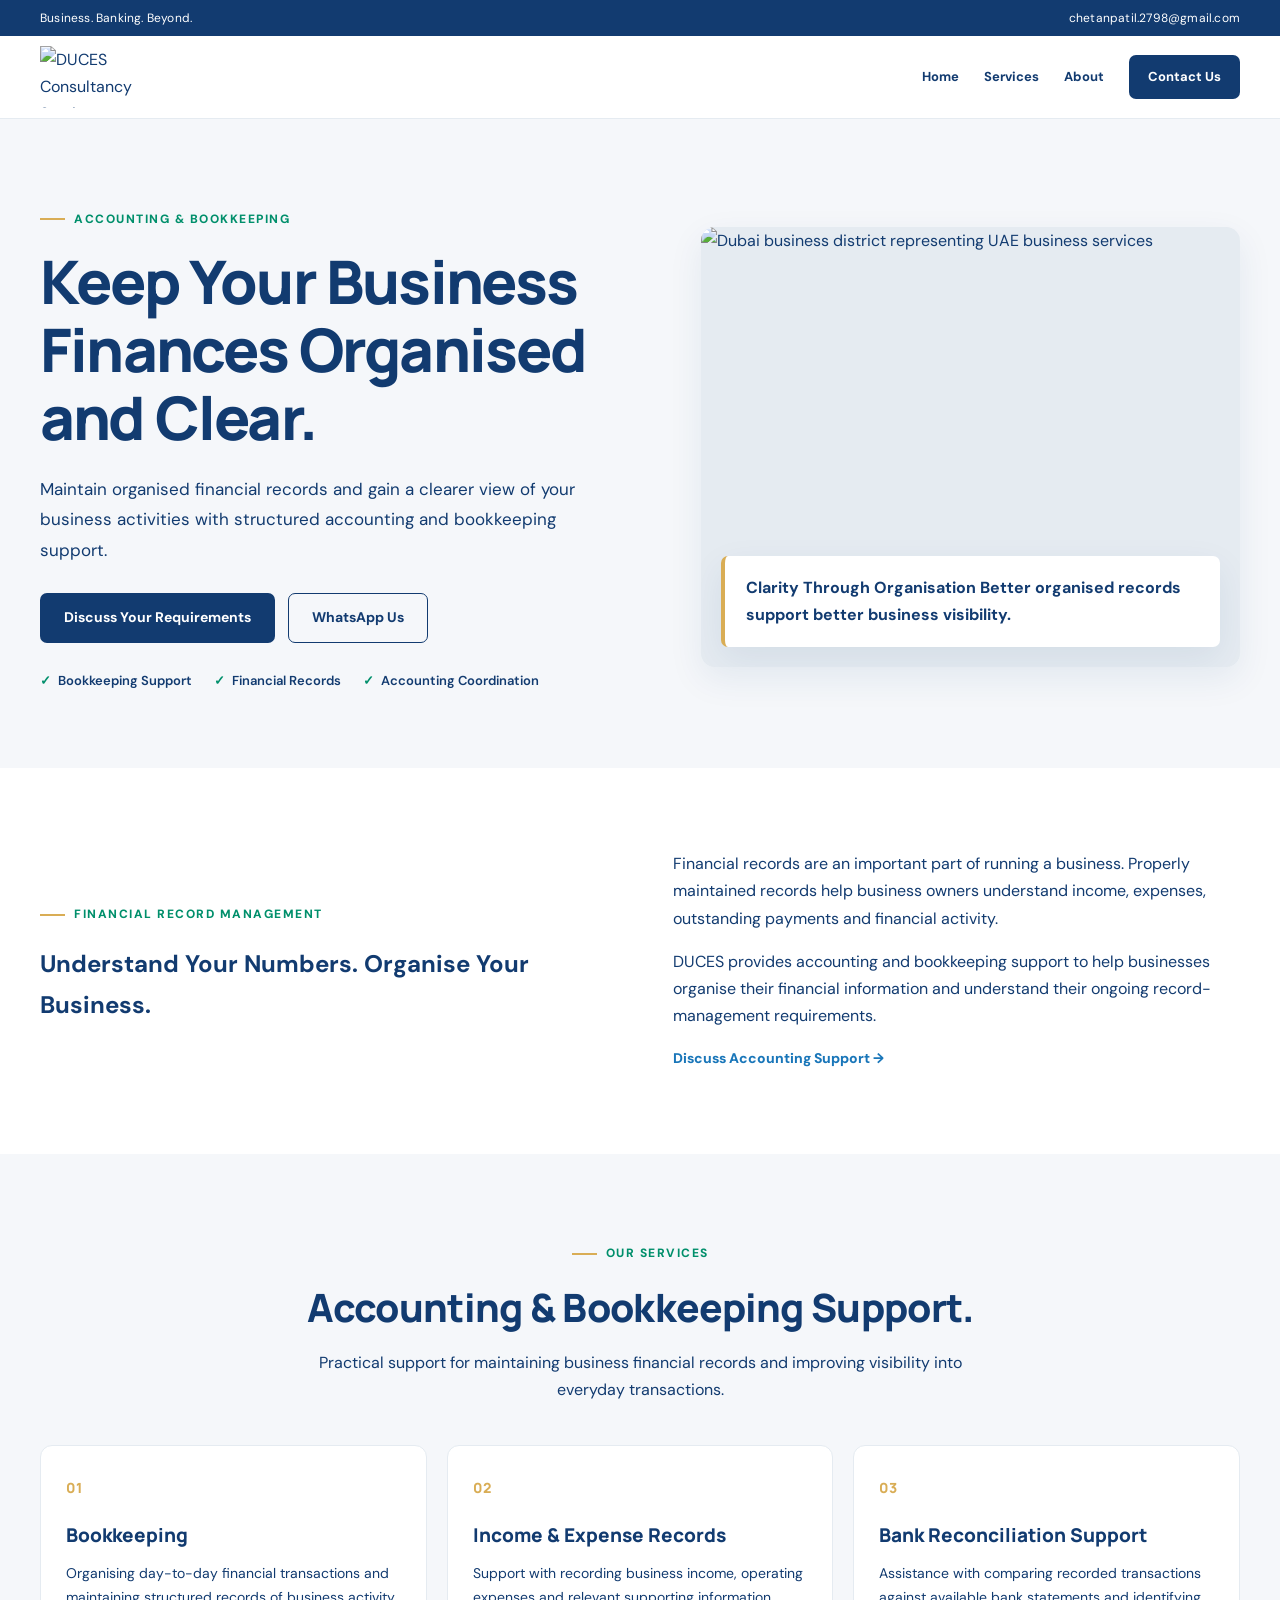
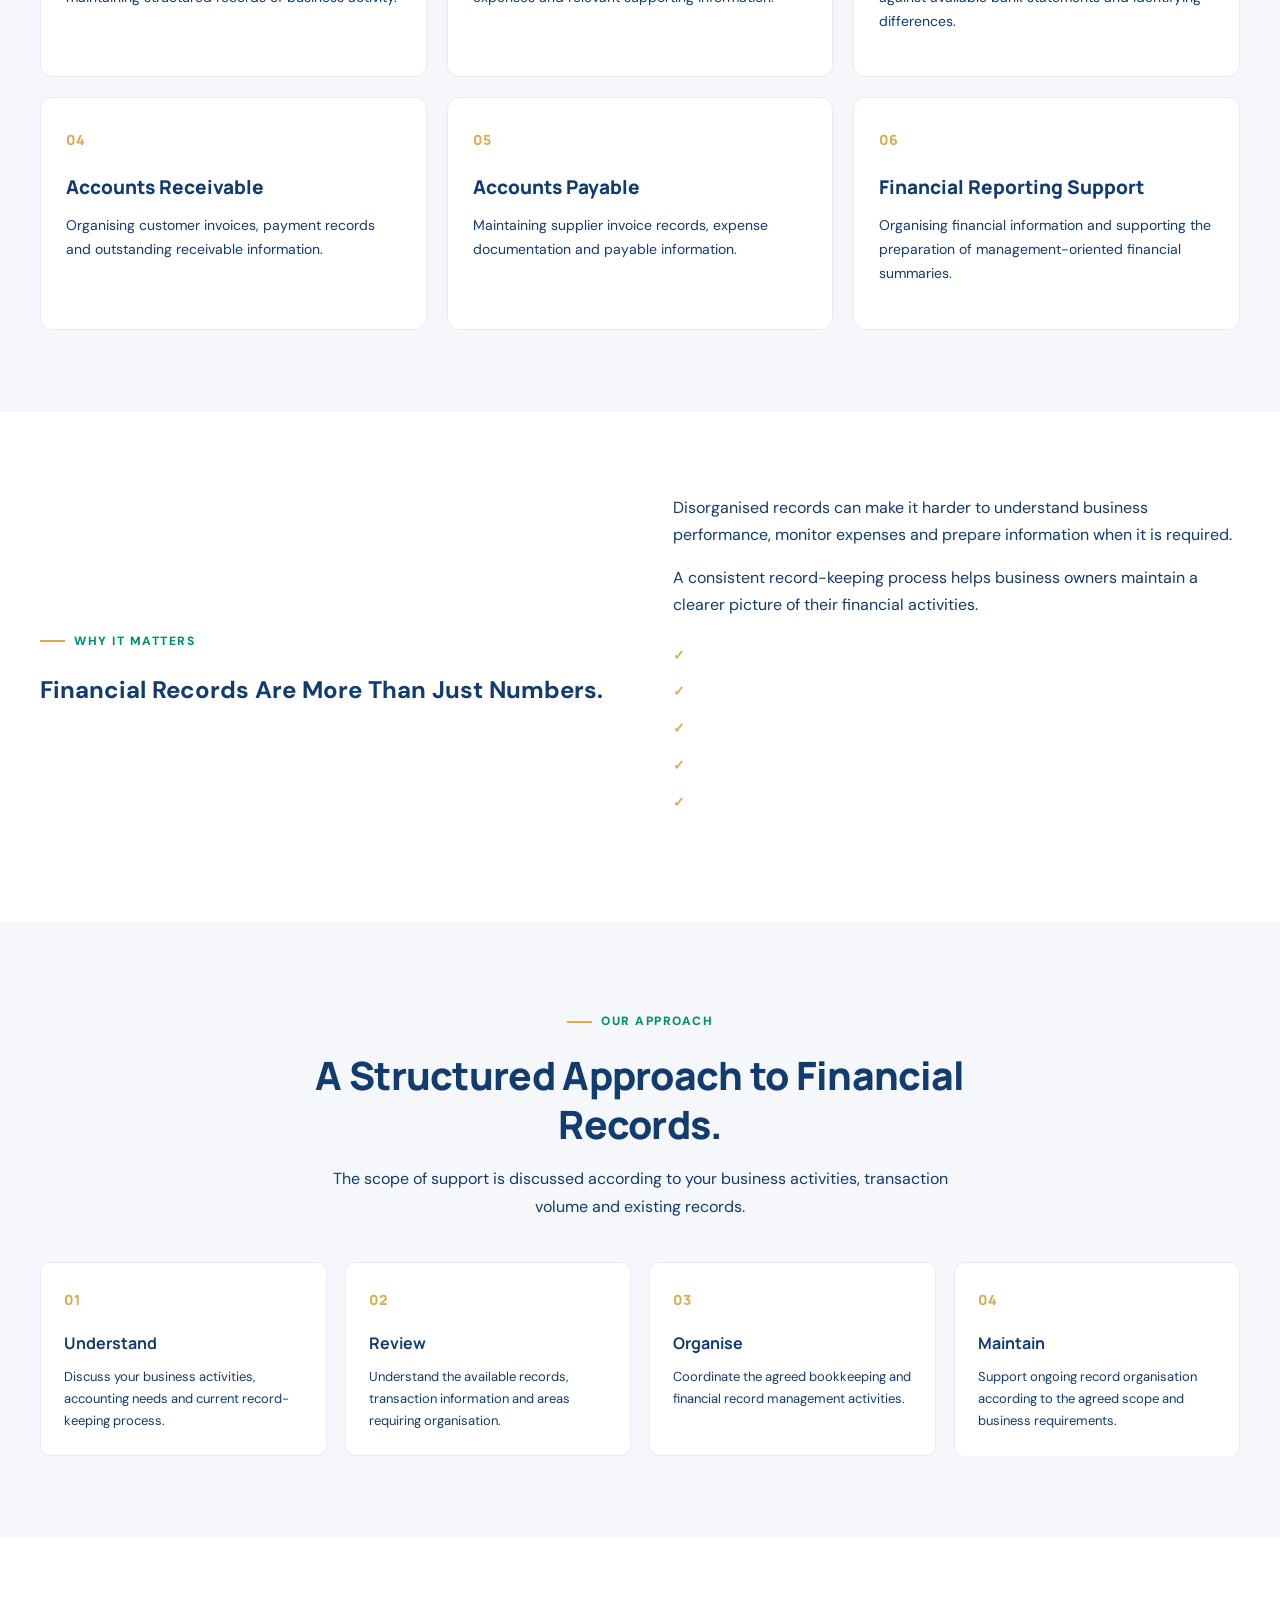
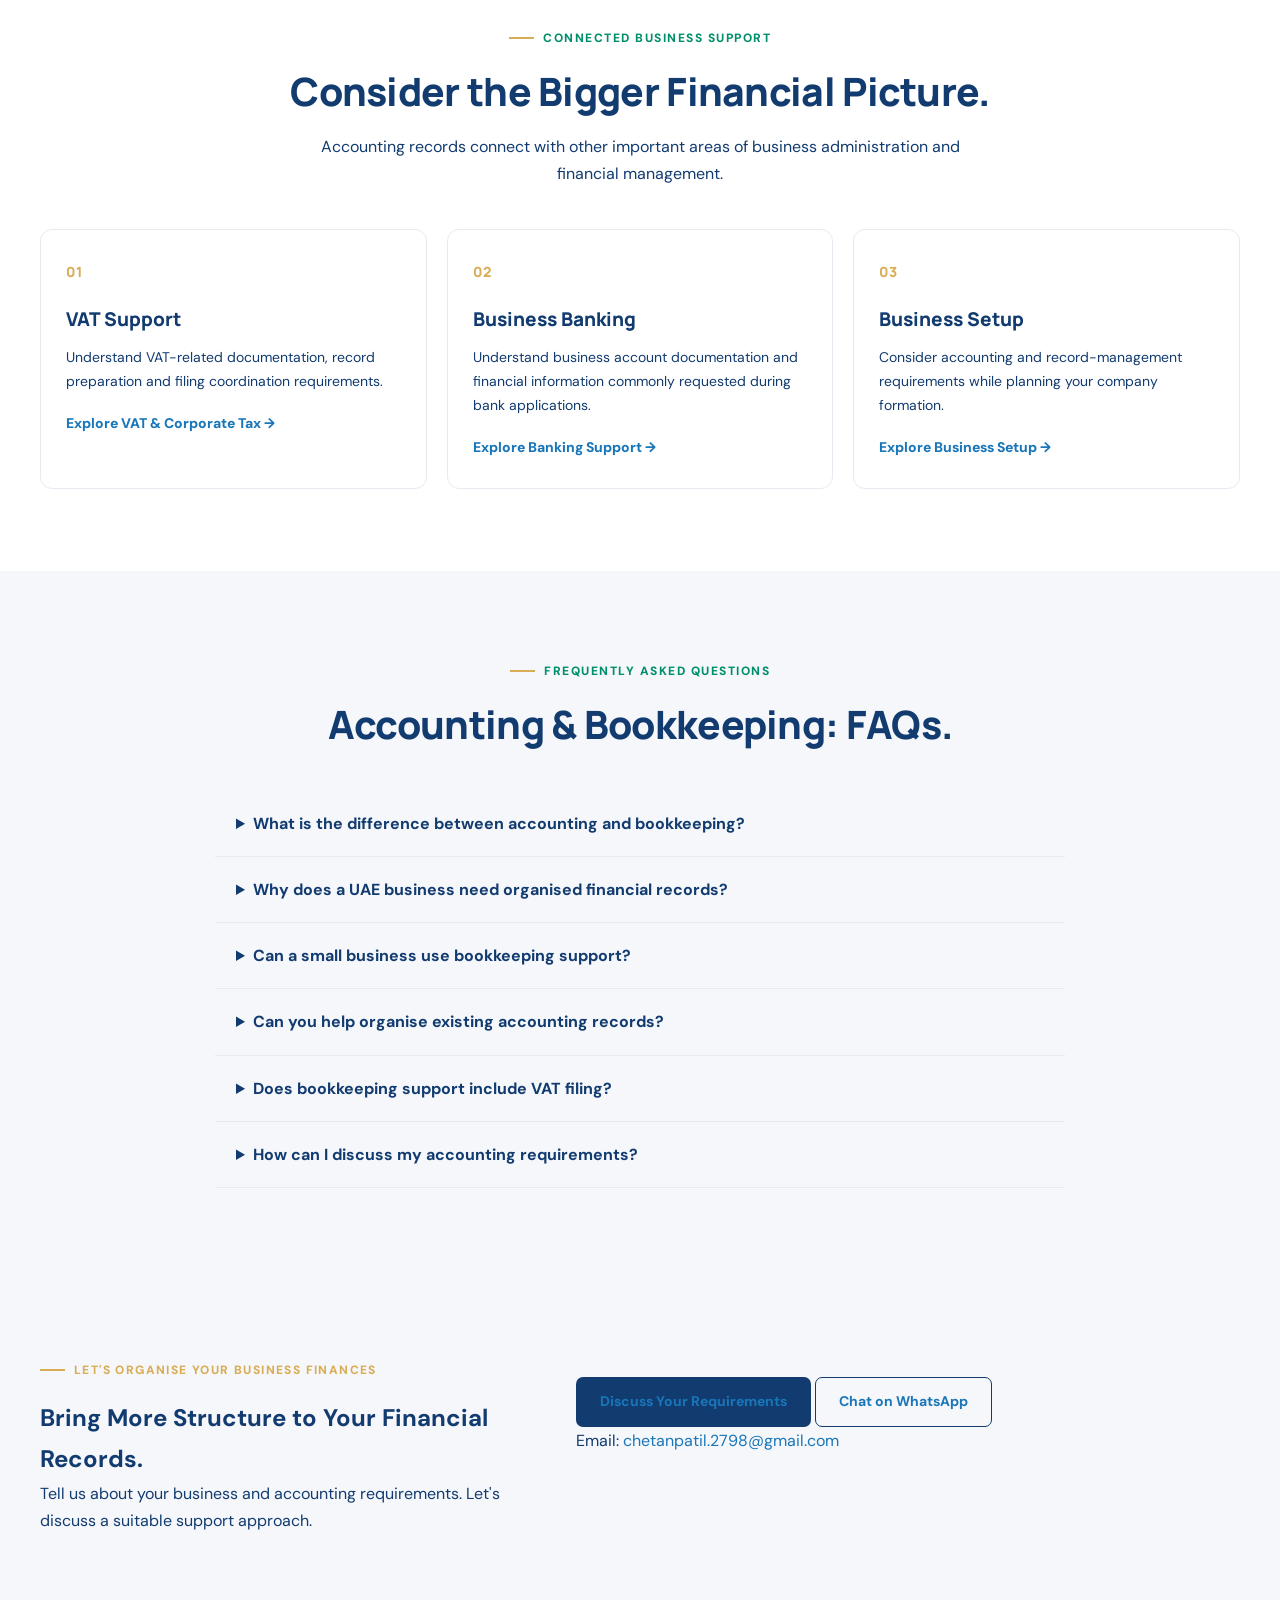
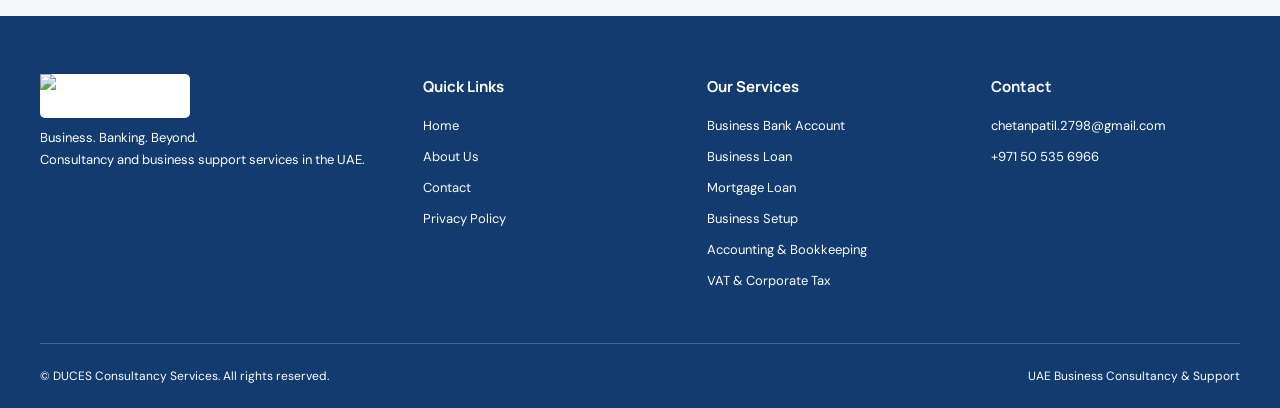
==== accounting-bookkeeping.html @ 966bcbcd "Add accounting-bookkeeping.html file with full content This file contains the complete HTML structur" ====
<!DOCTYPE html>
<html lang="en">
<head>
  <meta charset="UTF-8">
  <meta name="viewport" content="width=device-width, initial-scale=1.0">

  <title>Accounting & Bookkeeping Services in UAE | DUCES</title>
  <meta name="description" content="Explore accounting and bookkeeping support for UAE businesses. DUCES helps businesses organise financial records and understand their accounting requirements.">
  <meta name="robots" content="index, follow">
  <link rel="canonical" href="https://chetan7025.github.io/Duces-Website-V4/accounting-bookkeeping.html">

  <link rel="preconnect" href="https://fonts.googleapis.com">
  <link rel="preconnect" href="https://fonts.gstatic.com" crossorigin>
  <link href="https://fonts.googleapis.com/css2?family=DM+Sans:wght@400;500;600;700&family=Manrope:wght@400;500;600;700;800&display=swap" rel="stylesheet">

  <link rel="stylesheet" href="assets/style.css">
</head>

<body>

  <div class="topbar">
    <div class="container topbar-inner">
      <span>Business. Banking. Beyond.</span>
      <a href="mailto:chetanpatil.2798@gmail.com">chetanpatil.2798@gmail.com</a>
    </div>
  </div>

  <header class="site-header">
    <div class="container nav-wrap">

      <a href="index.html" class="brand" aria-label="DUCES Home">
        <img src="assets/duces-logo.jpg" alt="DUCES Consultancy Services">
      </a>

      <button class="menu-toggle" type="button" aria-label="Open navigation menu" aria-expanded="false">
        <span></span>
        <span></span>
        <span></span>
      </button>

      <nav class="nav-links" aria-label="Main navigation">
        <a href="index.html">Home</a>
        <a href="index.html#services">Services</a>
        <a href="about.html">About</a>
        <a href="contact.html" class="nav-cta">Contact Us</a>
      </nav>

    </div>
  </header>

  <main>

    <!-- HERO -->
    <section class="hero">
      <div class="container hero-grid">

        <div class="hero-copy">
          <span class="eyebrow">ACCOUNTING & BOOKKEEPING</span>

          <h1>Keep Your Business Finances Organised and Clear.</h1>

          <p class="hero-lead">
            Maintain organised financial records and gain a clearer view
            of your business activities with structured accounting and
            bookkeeping support.
          </p>

          <div class="hero-actions">
            <a href="contact.html" class="btn btn-primary">Discuss Your Requirements</a>
            <a href="https://wa.me/971505356966" class="btn btn-outline" target="_blank" rel="noopener">WhatsApp Us</a>
          </div>

          <div class="hero-points">
            <span>Bookkeeping Support</span>
            <span>Financial Records</span>
            <span>Accounting Coordination</span>
          </div>
        </div>

        <div class="hero-visual">
          <img
            src="assets/duces-hero.jpg"
            alt="Dubai business district representing UAE business services"
            loading="eager">
          <div class="visual-note">
            <strong>Clarity Through Organisation</strong>
            <span>Better organised records support better business visibility.</span>
          </div>
        </div>

      </div>
    </section>

    <!-- INTRODUCTION -->
    <section class="section">
      <div class="container split">

        <div>
          <span class="eyebrow">FINANCIAL RECORD MANAGEMENT</span>
          <h2>Understand Your Numbers. Organise Your Business.</h2>
        </div>

        <div class="body-copy">
          <p>
            Financial records are an important part of running a business.
            Properly maintained records help business owners understand
            income, expenses, outstanding payments and financial activity.
          </p>

          <p>
            DUCES provides accounting and bookkeeping support to help
            businesses organise their financial information and understand
            their ongoing record-management requirements.
          </p>

          <a href="contact.html" class="text-link">Discuss Accounting Support →</a>
        </div>

      </div>
    </section>

    <!-- SERVICES -->
    <section class="section section-soft">
      <div class="container">

        <div class="section-heading">
          <span class="eyebrow">OUR SERVICES</span>
          <h2>Accounting & Bookkeeping Support.</h2>
          <p>
            Practical support for maintaining business financial records
            and improving visibility into everyday transactions.
          </p>
        </div>

        <div class="service-grid">

          <article class="service-card">
            <span class="card-no">01</span>
            <h3>Bookkeeping</h3>
            <p>
              Organising day-to-day financial transactions and maintaining
              structured records of business activity.
            </p>
          </article>

          <article class="service-card">
            <span class="card-no">02</span>
            <h3>Income & Expense Records</h3>
            <p>
              Support with recording business income, operating expenses
              and relevant supporting information.
            </p>
          </article>

          <article class="service-card">
            <span class="card-no">03</span>
            <h3>Bank Reconciliation Support</h3>
            <p>
              Assistance with comparing recorded transactions against
              available bank statements and identifying differences.
            </p>
          </article>

          <article class="service-card">
            <span class="card-no">04</span>
            <h3>Accounts Receivable</h3>
            <p>
              Organising customer invoices, payment records and outstanding
              receivable information.
            </p>
          </article>

          <article class="service-card">
            <span class="card-no">05</span>
            <h3>Accounts Payable</h3>
            <p>
              Maintaining supplier invoice records, expense documentation
              and payable information.
            </p>
          </article>

          <article class="service-card">
            <span class="card-no">06</span>
            <h3>Financial Reporting Support</h3>
            <p>
              Organising financial information and supporting the preparation
              of management-oriented financial summaries.
            </p>
          </article>

        </div>

      </div>
    </section>

    <!-- BUSINESS BENEFITS -->
    <section class="section">
      <div class="container split">

        <div>
          <span class="eyebrow">WHY IT MATTERS</span>
          <h2>Financial Records Are More Than Just Numbers.</h2>
        </div>

        <div class="body-copy">
          <p>
            Disorganised records can make it harder to understand business
            performance, monitor expenses and prepare information when it
            is required.
          </p>

          <p>
            A consistent record-keeping process helps business owners
            maintain a clearer picture of their financial activities.
          </p>

          <ul class="check-list">
            <li>Better visibility of income and expenses</li>
            <li>Organised transaction records</li>
            <li>Improved tracking of receivables and payables</li>
            <li>More structured financial information</li>
            <li>Support for tax-related record preparation</li>
          </ul>

        </div>

      </div>
    </section>

    <!-- PROCESS -->
    <section class="section section-soft process-section">
      <div class="container">

        <div class="section-heading">
          <span class="eyebrow">OUR APPROACH</span>
          <h2>A Structured Approach to Financial Records.</h2>
          <p>
            The scope of support is discussed according to your business
            activities, transaction volume and existing records.
          </p>
        </div>

        <div class="process-grid">

          <div class="stage">
            <span class="card-no">01</span>
            <h3>Understand</h3>
            <p>
              Discuss your business activities, accounting needs and
              current record-keeping process.
            </p>
          </div>

          <div class="stage">
            <span class="card-no">02</span>
            <h3>Review</h3>
            <p>
              Understand the available records, transaction information
              and areas requiring organisation.
            </p>
          </div>

          <div class="stage">
            <span class="card-no">03</span>
            <h3>Organise</h3>
            <p>
              Coordinate the agreed bookkeeping and financial record
              management activities.
            </p>
          </div>

          <div class="stage">
            <span class="card-no">04</span>
            <h3>Maintain</h3>
            <p>
              Support ongoing record organisation according to the agreed
              scope and business requirements.
            </p>
          </div>

        </div>
      </div>
    </section>

    <!-- CONNECTED SERVICES -->
    <section class="section">
      <div class="container">

        <div class="section-heading">
          <span class="eyebrow">CONNECTED BUSINESS SUPPORT</span>
          <h2>Consider the Bigger Financial Picture.</h2>
          <p>
            Accounting records connect with other important areas of
            business administration and financial management.
          </p>
        </div>

        <div class="service-grid">

          <article class="service-card">
            <span class="card-no">01</span>
            <h3>VAT Support</h3>
            <p>
              Understand VAT-related documentation, record preparation
              and filing coordination requirements.
            </p>
            <a href="vat-corporate-tax.html" class="text-link">Explore VAT & Corporate Tax →</a>
          </article>

          <article class="service-card">
            <span class="card-no">02</span>
            <h3>Business Banking</h3>
            <p>
              Understand business account documentation and financial
              information commonly requested during bank applications.
            </p>
            <a href="business-bank-account.html" class="text-link">Explore Banking Support →</a>
          </article>

          <article class="service-card">
            <span class="card-no">03</span>
            <h3>Business Setup</h3>
            <p>
              Consider accounting and record-management requirements
              while planning your company formation.
            </p>
            <a href="business-setup.html" class="text-link">Explore Business Setup →</a>
          </article>

        </div>

      </div>
    </section>

    <!-- FAQ -->
    <section class="section section-soft">
      <div class="container">

        <div class="section-heading">
          <span class="eyebrow">FREQUENTLY ASKED QUESTIONS</span>
          <h2>Accounting & Bookkeeping: FAQs.</h2>
        </div>

        <div class="faq-list">

          <details>
            <summary>What is the difference between accounting and bookkeeping?</summary>
            <p>
              Bookkeeping focuses on recording and organising financial
              transactions. Accounting involves interpreting, reviewing
              and presenting financial information. The scope of each
              service depends on the agreed engagement.
            </p>
          </details>

          <details>
            <summary>Why does a UAE business need organised financial records?</summary>
            <p>
              Organised records help business owners monitor financial
              activity, understand expenses, review transactions and
              prepare relevant information for business and tax purposes.
            </p>
          </details>

          <details>
            <summary>Can a small business use bookkeeping support?</summary>
            <p>
              Yes. Businesses of different sizes may benefit from
              maintaining structured transaction and financial records.
              The appropriate scope depends on the business's needs.
            </p>
          </details>

          <details>
            <summary>Can you help organise existing accounting records?</summary>
            <p>
              Existing records can be reviewed to understand their current
              structure and identify the support required. The scope will
              depend on the availability and condition of the information.
            </p>
          </details>

          <details>
            <summary>Does bookkeeping support include VAT filing?</summary>
            <p>
              Bookkeeping and VAT filing are different activities.
              VAT-related support should be discussed separately to
              establish the required scope and applicable responsibilities.
            </p>
            <a href="vat-corporate-tax.html" class="text-link">Explore VAT & Corporate Tax Support →</a>
          </details>

          <details>
            <summary>How can I discuss my accounting requirements?</summary>
            <p>
              Contact DUCES with a brief overview of your business,
              transaction activity and current accounting requirements.
              The appropriate support can then be discussed.
            </p>
          </details>

        </div>
      </div>
    </section>

    <!-- FINAL CTA -->
    <section class="contact-section">
      <div class="container contact-grid">

        <div>
          <span class="eyebrow eyebrow-light">LET'S ORGANISE YOUR BUSINESS FINANCES</span>
          <h2>Bring More Structure to Your Financial Records.</h2>
          <p>
            Tell us about your business and accounting requirements.
            Let's discuss a suitable support approach.
          </p>
        </div>

        <div class="contact-detail">
          <a href="contact.html" class="btn btn-primary">Discuss Your Requirements</a>
          <a href="https://wa.me/971505356966" class="btn btn-outline" target="_blank" rel="noopener">Chat on WhatsApp</a>
          <p>
            Email:
            <a href="mailto:chetanpatil.2798@gmail.com">chetanpatil.2798@gmail.com</a>
          </p>
        </div>

      </div>
    </section>

  </main>

  <footer class="site-footer">
    <div class="container footer-main">

      <div>
        <a href="index.html" class="footer-logo">
          <img src="assets/duces-logo.jpg" alt="DUCES Consultancy Services">
        </a>
        <p>
          Business. Banking. Beyond.<br>
          Consultancy and business support services in the UAE.
        </p>
      </div>

      <div>
        <h3>Quick Links</h3>
        <a href="index.html">Home</a>
        <a href="about.html">About Us</a>
        <a href="contact.html">Contact</a>
        <a href="privacy-policy.html">Privacy Policy</a>
      </div>

      <div>
        <h3>Our Services</h3>
        <a href="business-bank-account.html">Business Bank Account</a>
        <a href="business-loan.html">Business Loan</a>
        <a href="mortgage-loan.html">Mortgage Loan</a>
        <a href="business-setup.html">Business Setup</a>
        <a href="accounting-bookkeeping.html">Accounting & Bookkeeping</a>
        <a href="vat-corporate-tax.html">VAT & Corporate Tax</a>
      </div>

      <div>
        <h3>Contact</h3>
        <a href="mailto:chetanpatil.2798@gmail.com">chetanpatil.2798@gmail.com</a>
        <a href="https://wa.me/971505356966" target="_blank" rel="noopener">+971 50 535 6966</a>
      </div>

    </div>

    <div class="container footer-bottom">
      <p>© <span id="current-year"></span> DUCES Consultancy Services. All rights reserved.</p>
      <p>UAE Business Consultancy & Support</p>
    </div>
  </footer>

  <script src="assets/script.js"></script>
</body>
</html>
---- assets/style.css ----
@import url('https://fonts.googleapis.com/css2?family=DM+Sans:wght@400;500;600;700&family=Manrope:wght@400;500;600;700;800&display=swap');

:root {
  --royal-blue: #123B70;
  --corporate-blue: #1976B9;
  --emerald-green: #008F6B;
  --champagne-gold: #D9AD55;
  --white: #FFFFFF;
  --light-bg: #F5F7FA;
  --soft-silver: #E5EBF1;

  --font-heading: 'Manrope', sans-serif;
  --font-body: 'DM Sans', sans-serif;

  --container: 1200px;
  --radius: 12px;
  --shadow: 0 12px 35px rgba(18, 59, 112, 0.08);
  --transition: 0.25s ease;
}

* {
  margin: 0;
  padding: 0;
  box-sizing: border-box;
}

html {
  scroll-behavior: smooth;
  scroll-padding-top: 100px;
}

body {
  font-family: var(--font-body);
  color: var(--royal-blue);
  background: var(--white);
  line-height: 1.7;
  font-size: 16px;
  -webkit-font-smoothing: antialiased;
}

img {
  display: block;
  max-width: 100%;
}

a {
  color: inherit;
  text-decoration: none;
  transition: var(--transition);
}

button,
input,
select,
textarea {
  font: inherit;
}

button,
a {
  -webkit-tap-highlight-color: transparent;
}

button {
  cursor: pointer;
}

.container {
  width: min(var(--container), calc(100% - 48px));
  margin-inline: auto;
}

/* TOP BAR */

.topbar {
  background: var(--royal-blue);
  color: var(--white);
  font-size: 12px;
  letter-spacing: 0.2px;
}

.topbar-inner {
  min-height: 36px;
  display: flex;
  align-items: center;
  justify-content: space-between;
  gap: 16px;
}

.topbar a {
  color: var(--white);
}

.topbar a:hover {
  color: var(--champagne-gold);
}

/* HEADER AND NAVIGATION */

.site-header {
  position: sticky;
  top: 0;
  z-index: 1000;
  background: var(--white);
  border-bottom: 1px solid var(--soft-silver);
}

.nav-wrap {
  min-height: 82px;
  display: flex;
  align-items: center;
  justify-content: space-between;
  gap: 28px;
}

.brand {
  display: inline-flex;
  align-items: center;
  flex-shrink: 0;
}

.brand img {
  width: 155px;
  max-height: 62px;
  object-fit: contain;
}

.nav-links {
  display: flex;
  align-items: center;
  gap: 25px;
}

.nav-links a {
  color: var(--royal-blue);
  font-size: 13px;
  font-weight: 700;
  white-space: nowrap;
}

.nav-links a:hover {
  color: var(--corporate-blue);
}

.nav-links .nav-cta {
  color: var(--white);
  background: var(--royal-blue);
  padding: 11px 19px;
  border-radius: 7px;
}

.nav-links .nav-cta:hover {
  background: var(--corporate-blue);
  color: var(--white);
}

.menu-toggle {
  display: none;
  border: 1px solid var(--soft-silver);
  background: var(--white);
  color: var(--royal-blue);
  border-radius: 8px;
  padding: 9px 12px;
  font-size: 21px;
}

/* BUTTONS */

.btn {
  min-height: 48px;
  padding: 12px 23px;
  display: inline-flex;
  align-items: center;
  justify-content: center;
  gap: 8px;
  border: 1px solid transparent;
  border-radius: 7px;
  font-size: 14px;
  font-weight: 700;
  text-align: center;
  transition: var(--transition);
}

.btn-primary {
  background: var(--royal-blue);
  color: var(--white);
}

.btn-primary:hover {
  background: var(--corporate-blue);
  transform: translateY(-2px);
}

.btn-outline {
  background: transparent;
  color: var(--royal-blue);
  border-color: var(--royal-blue);
}

.btn-outline:hover {
  background: var(--royal-blue);
  color: var(--white);
}

/* HOMEPAGE HERO */

.hero {
  position: relative;
  overflow: hidden;
  padding: 82px 0 76px;
  background: var(--light-bg);
}

.hero-grid {
  display: grid;
  grid-template-columns: 1.05fr 0.95fr;
  align-items: center;
  gap: 65px;
}

.hero-copy {
  max-width: 610px;
}

.eyebrow {
  display: inline-flex;
  align-items: center;
  gap: 9px;
  margin-bottom: 19px;
  color: var(--emerald-green);
  font-size: 12px;
  font-weight: 800;
  letter-spacing: 1.5px;
  text-transform: uppercase;
}

.eyebrow::before {
  content: "";
  width: 25px;
  height: 2px;
  background: var(--champagne-gold);
}

.hero h1 {
  max-width: 650px;
  margin-bottom: 22px;
  color: var(--royal-blue);
  font-family: var(--font-heading);
  font-size: clamp(38px, 5vw, 60px);
  font-weight: 800;
  line-height: 1.13;
  letter-spacing: -1.8px;
}

.hero-lead {
  max-width: 560px;
  margin-bottom: 28px;
  font-size: 17px;
  line-height: 1.8;
}

.hero-actions {
  display: flex;
  flex-wrap: wrap;
  gap: 13px;
  margin-bottom: 27px;
}

.hero-points {
  display: flex;
  flex-wrap: wrap;
  gap: 13px 22px;
  font-size: 13px;
  font-weight: 600;
}

.hero-points span::before {
  content: "✓";
  margin-right: 7px;
  color: var(--emerald-green);
  font-weight: 800;
}

.hero-visual {
  position: relative;
  min-height: 420px;
  border-radius: 14px;
  overflow: hidden;
  background: var(--soft-silver);
  box-shadow: var(--shadow);
}

.hero-visual img {
  width: 100%;
  height: 440px;
  object-fit: cover;
}

.visual-note {
  position: absolute;
  left: 20px;
  right: 20px;
  bottom: 20px;
  padding: 18px 21px;
  background: var(--white);
  border-left: 4px solid var(--champagne-gold);
  border-radius: 7px;
  box-shadow: var(--shadow);
  font-weight: 700;
}

/* QUICK SERVICE LINKS */

.quick-links {
  padding: 25px 0;
  background: var(--white);
  border-bottom: 1px solid var(--soft-silver);
}

.quick-grid {
  display: grid;
  grid-template-columns: repeat(4, 1fr);
  gap: 14px;
}

.quick-grid a {
  padding: 13px 15px;
  border: 1px solid var(--soft-silver);
  border-radius: 8px;
  color: var(--royal-blue);
  font-size: 13px;
  font-weight: 700;
  text-align: center;
}

.quick-grid a:hover {
  border-color: var(--corporate-blue);
  color: var(--corporate-blue);
  background: var(--light-bg);
}

/* GENERAL SECTIONS */

.section {
  padding: 82px 0;
}

.section-soft {
  background: var(--light-bg);
}

.split {
  display: grid;
  grid-template-columns: 1fr 1fr;
  align-items: center;
  gap: 65px;
}

.body-copy {
  max-width: 620px;
}

.body-copy p + p {
  margin-top: 16px;
}

.text-link {
  display: inline-flex;
  margin-top: 18px;
  color: var(--corporate-blue);
  font-size: 14px;
  font-weight: 800;
}

.text-link:hover {
  color: var(--emerald-green);
}

.section-heading {
  max-width: 700px;
  margin: 0 auto 42px;
  text-align: center;
}

.section-heading .eyebrow {
  justify-content: center;
}

.section-heading h2,
.body-copy h2 {
  margin-bottom: 17px;
  color: var(--royal-blue);
  font-family: var(--font-heading);
  font-size: clamp(28px, 3.5vw, 39px);
  font-weight: 800;
  line-height: 1.25;
  letter-spacing: -0.7px;
}

.section-heading p {
  max-width: 650px;
  margin: 0 auto;
}

/* SERVICE CARDS */

.service-grid {
  display: grid;
  grid-template-columns: repeat(3, 1fr);
  gap: 20px;
}

.service-card {
  position: relative;
  padding: 28px 25px;
  background: var(--white);
  border: 1px solid var(--soft-silver);
  border-radius: var(--radius);
  transition: var(--transition);
}

.service-card:hover {
  transform: translateY(-5px);
  border-color: var(--corporate-blue);
  box-shadow: var(--shadow);
}

.card-no {
  display: inline-block;
  margin-bottom: 19px;
  color: var(--champagne-gold);
  font-family: var(--font-heading);
  font-size: 14px;
  font-weight: 800;
  letter-spacing: 1px;
}

.service-card h3 {
  margin-bottom: 11px;
  color: var(--royal-blue);
  font-family: var(--font-heading);
  font-size: 19px;
  font-weight: 800;
}

.service-card p {
  margin-bottom: 15px;
  font-size: 14px;
}

.service-card .text-link {
  margin-top: 0;
}

/* BANKING FEATURE SECTION */

.banking-section {
  padding: 82px 0;
  background: var(--royal-blue);
  color: var(--white);
}

.banking-section h2 {
  margin-bottom: 18px;
  color: var(--white);
  font-family: var(--font-heading);
  font-size: clamp(30px, 3.5vw, 42px);
  line-height: 1.25;
}

.banking-section p {
  color: var(--white);
}

.eyebrow-light {
  display: inline-flex;
  align-items: center;
  gap: 9px;
  margin-bottom: 18px;
  color: var(--champagne-gold);
  font-size: 12px;
  font-weight: 800;
  letter-spacing: 1.4px;
  text-transform: uppercase;
}

.check-list {
  display: grid;
  gap: 13px;
  margin: 25px 0;
  list-style: none;
}

.check-list li {
  color: var(--white);
  font-size: 14px;
}

.check-list li::before {
  content: "✓";
  margin-right: 10px;
  color: var(--champagne-gold);
  font-weight: 800;
}

.fine-print {
  margin-top: 20px;
  color: var(--white);
  font-size: 12px;
  opacity: 0.85;
}

.banking-panel {
  padding: 31px;
  background: var(--white);
  color: var(--royal-blue);
  border-radius: 12px;
}

.banking-panel h3 {
  margin-bottom: 18px;
  font-family: var(--font-heading);
  font-size: 23px;
}

.panel-kicker {
  margin-bottom: 8px;
  color: var(--emerald-green);
  font-size: 11px;
  font-weight: 800;
  letter-spacing: 1.3px;
  text-transform: uppercase;
}

.stage {
  padding: 17px 0;
  border-bottom: 1px solid var(--soft-silver);
}

.stage:last-child {
  border-bottom: 0;
}

.stage strong {
  display: block;
  margin-bottom: 5px;
  color: var(--royal-blue);
}

.stage p {
  color: var(--royal-blue);
  font-size: 13px;
}

.feature-list {
  display: grid;
  grid-template-columns: repeat(2, 1fr);
  gap: 13px;
  margin-top: 24px;
}

.feature-list div {
  padding: 15px;
  background: var(--light-bg);
  border-radius: 8px;
  font-size: 13px;
  font-weight: 700;
}

/* BUSINESS SETUP */

.setup-grid {
  display: grid;
  grid-template-columns: repeat(3, 1fr);
  gap: 18px;
}

.setup-grid > div {
  padding: 25px;
  background: var(--white);
  border: 1px solid var(--soft-silver);
  border-radius: var(--radius);
}

.setup-grid h3 {
  margin-bottom: 10px;
  font-family: var(--font-heading);
  font-size: 18px;
}

.setup-grid p {
  font-size: 14px;
}

.section-footnote {
  margin-top: 28px;
  color: var(--royal-blue);
  font-size: 12px;
  text-align: center;
}

/* PROCESS */

.process-section {
  background: var(--light-bg);
}

.process-grid {
  display: grid;
  grid-template-columns: repeat(4, 1fr);
  gap: 18px;
}

.process-grid > div {
  padding: 23px;
  background: var(--white);
  border: 1px solid var(--soft-silver);
  border-radius: 10px;
}

.process-grid strong {
  display: block;
  margin-bottom: 9px;
  color: var(--corporate-blue);
  font-family: var(--font-heading);
  font-size: 19px;
}

.process-grid h3 {
  margin-bottom: 8px;
  font-family: var(--font-heading);
  font-size: 16px;
}

.process-grid p {
  font-size: 13px;
}

/* WHY DUCES */

.principles {
  display: grid;
  grid-template-columns: repeat(3, 1fr);
  gap: 18px;
  margin-top: 28px;
}

.principles > div {
  padding: 22px;
  border-left: 3px solid var(--champagne-gold);
  background: var(--light-bg);
}

.principles h3 {
  margin-bottom: 7px;
  font-family: var(--font-heading);
  font-size: 16px;
}

.principles p {
  font-size: 13px;
}

/* FAQ */

.faq-list {
  max-width: 850px;
  margin: 0 auto;
}

.faq-list details {
  padding: 19px 21px;
  border-bottom: 1px solid var(--soft-silver);
}

.faq-list summary {
  color: var(--royal-blue);
  font-weight: 700;
  cursor: pointer;
}

.faq-list details p {
  padding-top: 13px;
  font-size: 14px;
}

/* CONTACT SECTION */

.contact-section {
  padding: 82px 0;
  background: var(--light-bg);
}

.contact-grid {
  display: grid;
  grid-template-columns: 0.85fr 1.15fr;
  align-items: start;
  gap: 45px;
}

.contact-detail {
  margin-top: 25px;
}

.contact-detail > div {
  margin-bottom: 19px;
}

.contact-detail strong {
  display: block;
  margin-bottom: 4px;
  color: var(--royal-blue);
}

.contact-detail a {
  color: var(--corporate-blue);
  overflow-wrap: anywhere;
}

.contact-form {
  padding: 32px;
  background: var(--white);
  border: 1px solid var(--soft-silver);
  border-radius: 12px;
  box-shadow: var(--shadow);
}

.contact-form h3 {
  margin-bottom: 21px;
  font-family: var(--font-heading);
  font-size: 23px;
}

.form-row {
  display: grid;
  grid-template-columns: 1fr 1fr;
  gap: 15px;
}

.contact-form label {
  display: block;
  margin-bottom: 7px;
  color: var(--royal-blue);
  font-size: 13px;
  font-weight: 700;
}

.contact-form input,
.contact-form select,
.contact-form textarea {
  width: 100%;
  min-height: 47px;
  margin-bottom: 17px;
  padding: 11px 13px;
  color: var(--royal-blue);
  background: var(--white);
  border: 1px solid var(--soft-silver);
  border-radius: 7px;
  outline: none;
}

.contact-form textarea {
  min-height: 125px;
  resize: vertical;
}

.contact-form input:focus,
.contact-form select:focus,
.contact-form textarea:focus {
  border-color: var(--corporate-blue);
  box-shadow: 0 0 0 3px rgba(25, 118, 185, 0.12);
}

.consent {
  display: flex !important;
  align-items: flex-start;
  gap: 10px;
  margin: 0 0 17px;
  font-size: 12px !important;
  font-weight: 500 !important;
}

.consent input {
  width: 16px;
  min-height: 16px;
  margin: 3px 0 0;
  flex-shrink: 0;
}

.submit-btn {
  width: 100%;
  border: 0;
}

.form-note {
  margin-top: 13px;
  font-size: 11px;
}

/* FOOTER */

.site-footer {
  padding: 58px 0 0;
  background: var(--royal-blue);
  color: var(--white);
}

.footer-main {
  display: grid;
  grid-template-columns: 1.4fr 1fr 1fr 1fr;
  gap: 35px;
  padding-bottom: 42px;
}

.footer-logo {
  width: 150px;
  max-height: 65px;
  margin-bottom: 17px;
  object-fit: contain;
  background: var(--white);
  border-radius: 5px;
}

.footer-main h3 {
  margin-bottom: 15px;
  color: var(--white);
  font-family: var(--font-heading);
  font-size: 15px;
}

.footer-main p,
.footer-main a {
  color: var(--white);
  font-size: 13px;
}

.footer-main a {
  display: block;
  margin-bottom: 9px;
}

.footer-main a:hover {
  color: var(--champagne-gold);
}

.footer-bottom {
  min-height: 65px;
  display: flex;
  align-items: center;
  justify-content: space-between;
  gap: 18px;
  border-top: 1px solid rgba(255,255,255,0.2);
  color: var(--white);
  font-size: 12px;
}

/* ACCESSIBILITY */

a:focus-visible,
button:focus-visible,
summary:focus-visible,
input:focus-visible,
select:focus-visible,
textarea:focus-visible {
  outline: 3px solid var(--champagne-gold);
  outline-offset: 3px;
}

/* TABLET */

@media (max-width: 1000px) {
  .nav-links {
    gap: 15px;
  }

  .nav-links a {
    font-size: 12px;
  }

  .hero-grid,
  .split {
    gap: 35px;
  }

  .service-grid {
    grid-template-columns: repeat(2, 1fr);
  }

  .footer-main {
    grid-template-columns: repeat(2, 1fr);
  }
}

/* MOBILE */

@media (max-width: 760px) {
  .container {
    width: min(100% - 32px, var(--container));
  }

  .topbar-inner {
    min-height: 34px;
    justify-content: center;
    text-align: center;
  }

  .topbar-inner > *:not(:first-child) {
    display: none;
  }

  .nav-wrap {
    min-height: 70px;
  }

  .brand img {
    width: 132px;
    max-height: 55px;
  }

  .menu-toggle {
    display: inline-flex;
    align-items: center;
    justify-content: center;
  }

  .nav-links {
    position: absolute;
    top: 100%;
    left: 0;
    right: 0;
    display: none;
    align-items: stretch;
    flex-direction: column;
    gap: 0;
    padding: 10px 20px 18px;
    background: var(--white);
    border-bottom: 1px solid var(--soft-silver);
    box-shadow: var(--shadow);
  }

  .nav-links.open {
    display: flex;
  }

  .nav-links a {
    padding: 13px 5px;
    border-bottom: 1px solid var(--soft-silver);
    font-size: 14px;
  }

  .nav-links .nav-cta {
    margin-top: 12px;
    padding: 12px 16px;
    text-align: center;
  }

  .hero {
    padding: 55px 0 48px;
  }

  .hero-grid,
  .split,
  .contact-grid {
    grid-template-columns: 1fr;
    gap: 32px;
  }

  .hero h1 {
    font-size: clamp(36px, 10vw, 48px);
    letter-spacing: -1px;
  }

  .hero-lead {
    font-size: 15px;
  }

  .hero-visual {
    min-height: 280px;
  }

  .hero-visual img {
    height: 300px;
  }

  .quick-grid {
    grid-template-columns: repeat(2, 1fr);
  }

  .section,
  .banking-section,
  .contact-section {
    padding: 60px 0;
  }

  .section-heading {
    margin-bottom: 30px;
  }

  .service-grid,
  .setup-grid,
  .process-grid,
  .principles {
    grid-template-columns: 1fr;
  }

  .banking-panel {
    padding: 23px;
  }

  .feature-list {
    grid-template-columns: 1fr 1fr;
  }

  .contact-form {
    padding: 23px;
  }

  .footer-main {
    grid-template-columns: 1fr 1fr;
    gap: 28px 18px;
  }

  .footer-bottom {
    align-items: flex-start;
    flex-direction: column;
    justify-content: center;
    padding: 17px 0;
  }
}

/* SMALL MOBILE */

@media (max-width: 420px) {
  .hero-actions {
    flex-direction: column;
  }

  .hero-actions .btn {
    width: 100%;
  }

  .quick-grid {
    gap: 9px;
  }

  .quick-grid a {
    padding: 11px 8px;
    font-size: 12px;
  }

  .form-row {
    grid-template-columns: 1fr;
    gap: 0;
  }

  .feature-list {
    grid-template-columns: 1fr;
  }

  .footer-main {
    grid-template-columns: 1fr;
  }
}

/* REDUCED MOTION */

@media (prefers-reduced-motion: reduce) {
  *,
  *::before,
  *::after {
    scroll-behavior: auto !important;
    transition-duration: 0.01ms !important;
    animation-duration: 0.01ms !important;
    animation-iteration-count: 1 !important;
  }
}
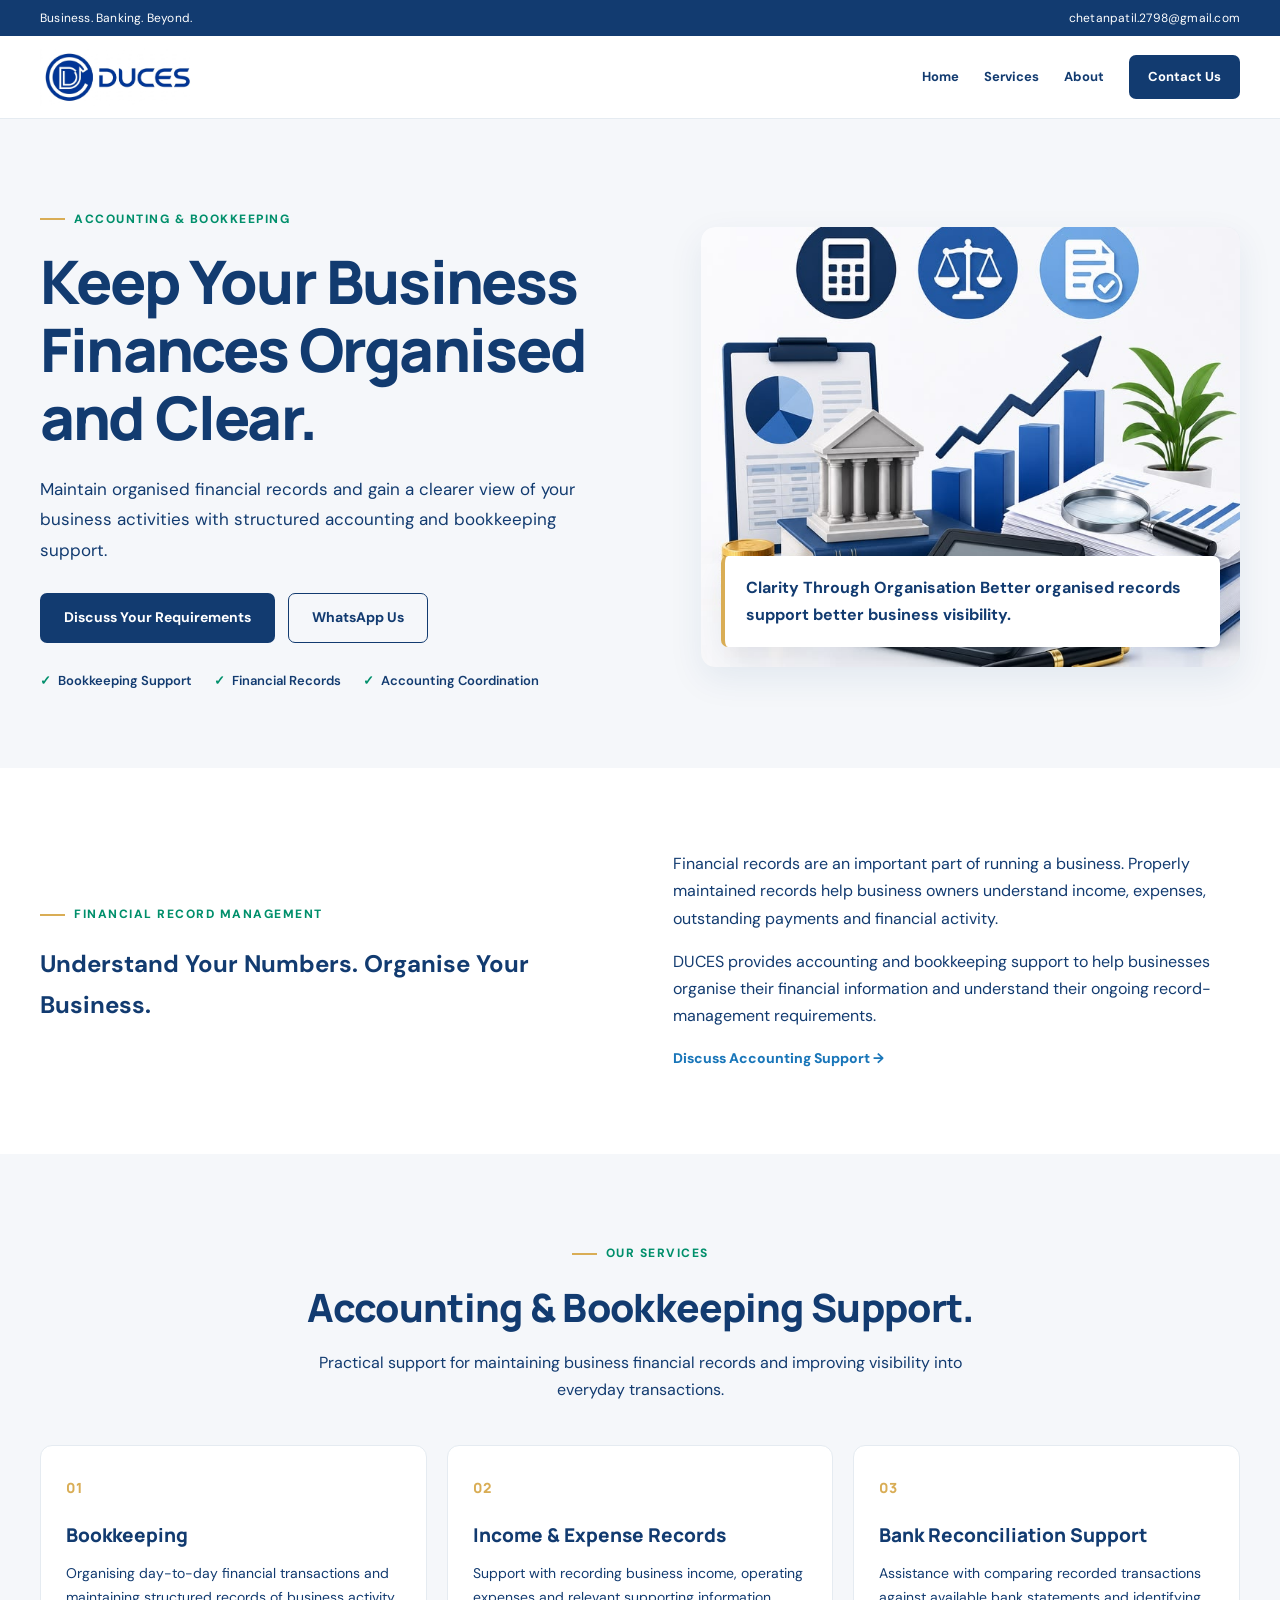
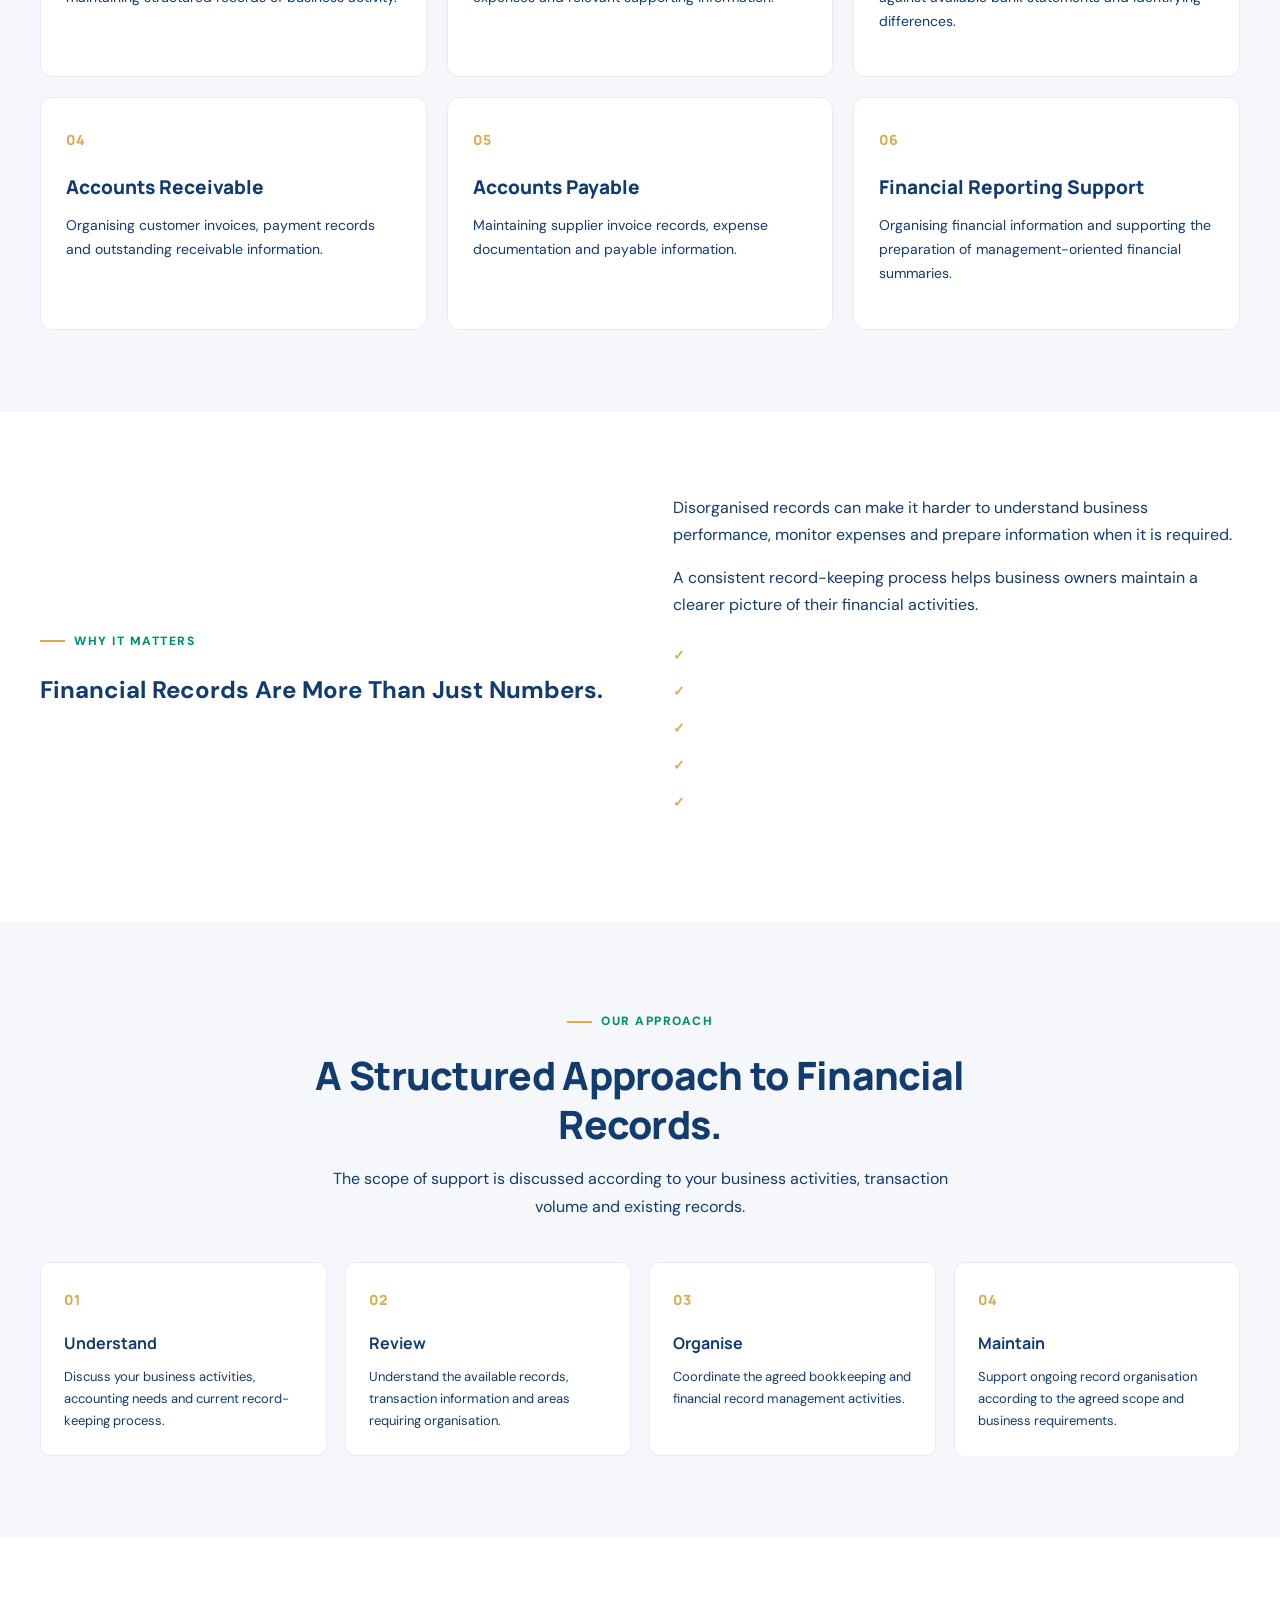
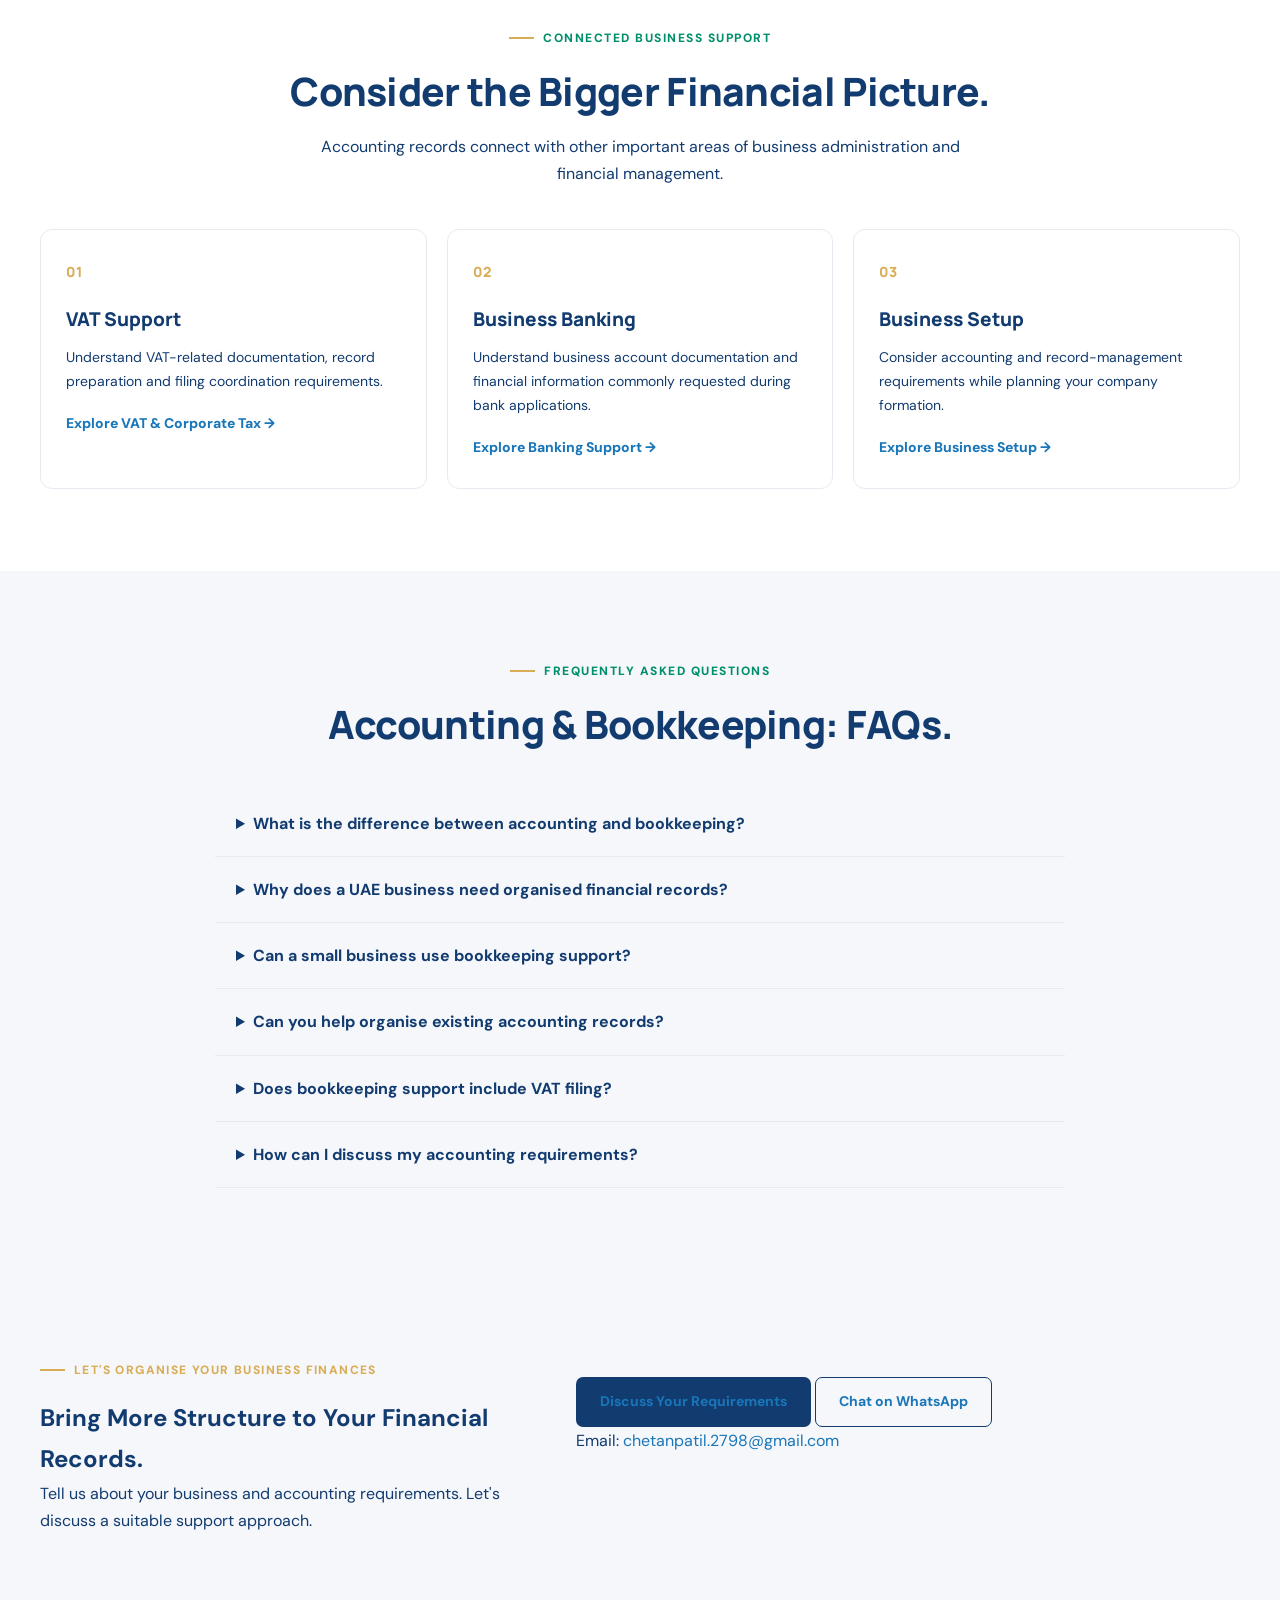
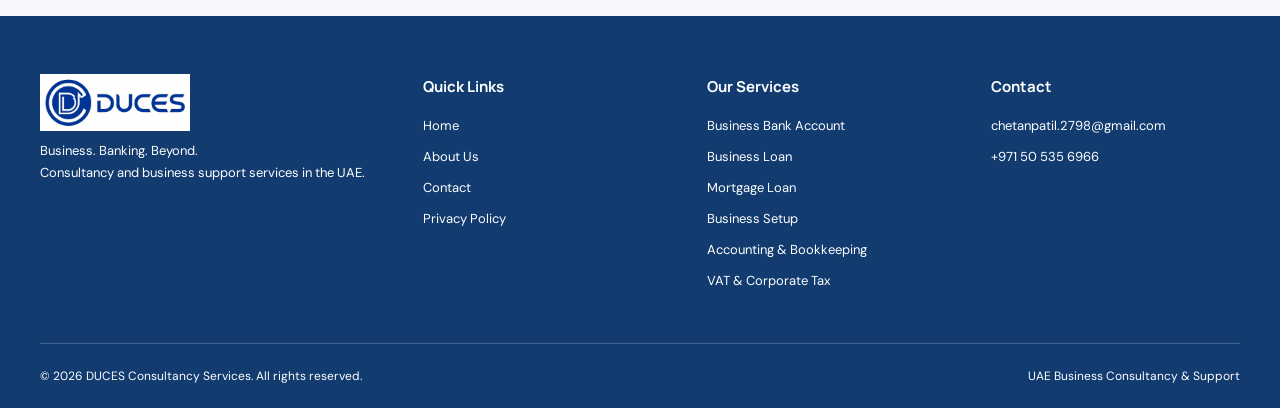
==== commit 1716d727: "Update hero image and alt text for bookkeeping page" ====
--- a/accounting-bookkeeping.html
+++ b/accounting-bookkeeping.html
@@ -28,7 +28,6 @@
 
   <header class="site-header">
     <div class="container nav-wrap">
-
       <a href="index.html" class="brand" aria-label="DUCES Home">
         <img src="assets/duces-logo.jpg" alt="DUCES Consultancy Services">
       </a>
@@ -45,7 +44,6 @@
         <a href="about.html">About</a>
         <a href="contact.html" class="nav-cta">Contact Us</a>
       </nav>
-
     </div>
   </header>
 
@@ -80,8 +78,8 @@
 
         <div class="hero-visual">
           <img
-            src="assets/duces-hero.jpg"
-            alt="Dubai business district representing UAE business services"
+            src="assets/accounting-bookkeeping-hero.jpg"
+            alt="Professional accounting and bookkeeping services"
             loading="eager">
           <div class="visual-note">
             <strong>Clarity Through Organisation</strong>
